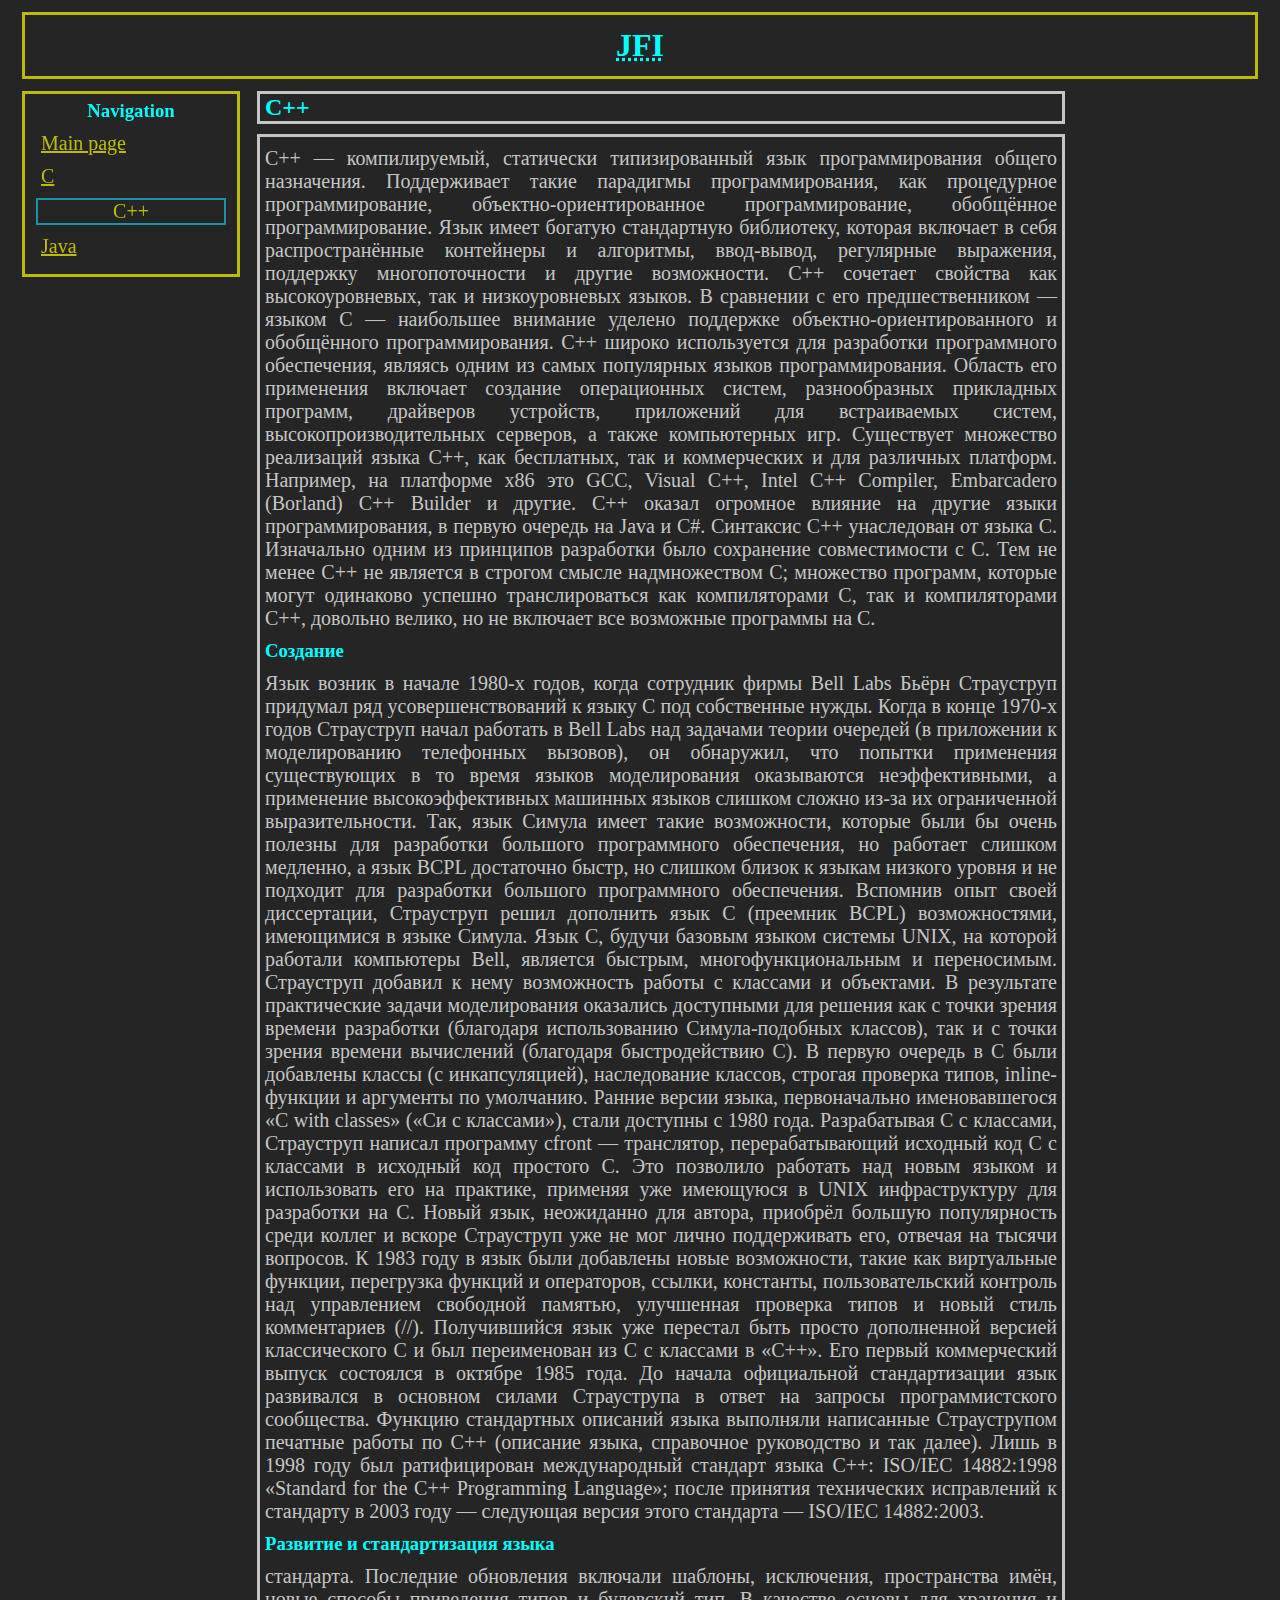
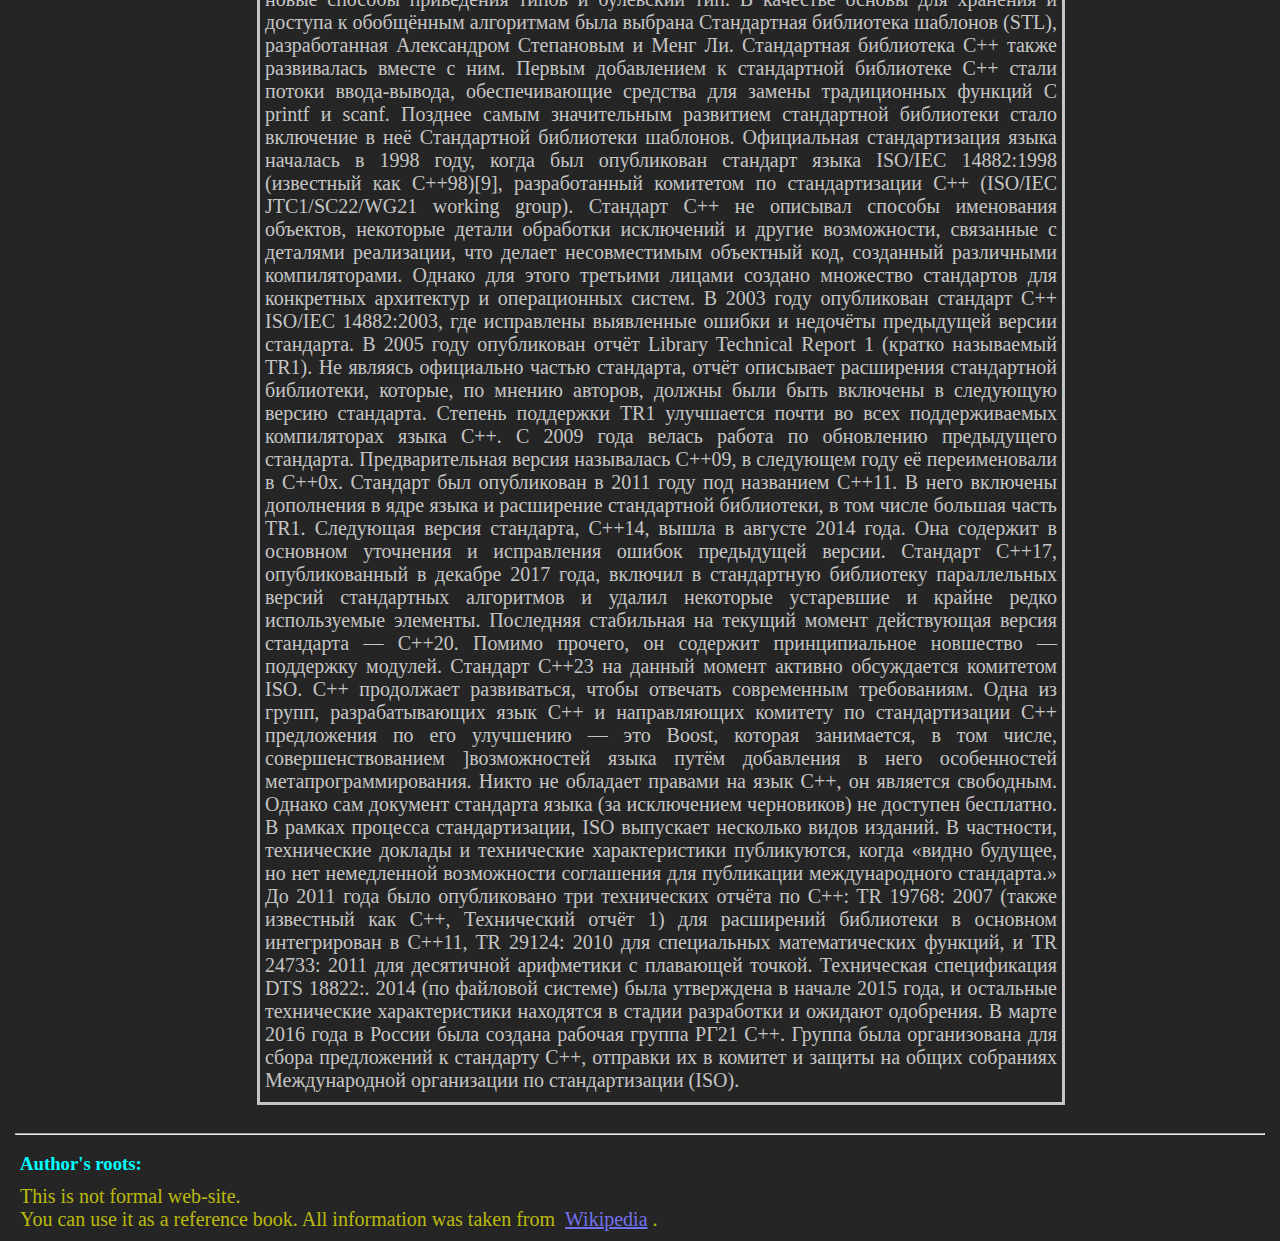
==== Pages/C++.html @ 37a1c80e "Init site" ====
﻿<!DOCTYPE html>
    <head>
        <title>Document</title>
        <link rel="stylesheet" type="text/css" href="../Styles/maketMain.css">
        <link rel="stylesheet" type="text/css" href="../Styles/style.css">
    </head>
    <body>
        <header>
            <h1 id="centre">    
                <abbr title="Just Fast Information">JFI</abbr>
            </h1>
        </header>
        
        <nav>
            <h3 id="centre">
                Navigation
            </h3>
            <p><a href="Index.html" id="a">Main page</a></p>
            <p><a href="C.html" id="a">C</a></p>
            <p id="select">C++</p>
            <p><a href="Java.html" id="a">Java</a></p>
        </nav>

        <main>
            <div id="main">
                <h2>C++</h2>
            </div>
            <div id="main">
                <p>
                    C++ — компилируемый, статически типизированный язык программирования общего назначения.
                    Поддерживает такие парадигмы программирования, как процедурное программирование, объектно-ориентированное
                    программирование, обобщённое программирование. Язык имеет богатую стандартную библиотеку, которая включает
                    в себя распространённые контейнеры и алгоритмы, ввод-вывод, регулярные выражения, поддержку многопоточности
                    и другие возможности. C++ сочетает свойства как высокоуровневых, так и низкоуровневых языков. В сравнении 
                    с его предшественником — языком C — наибольшее внимание уделено поддержке объектно-ориентированного и 
                    обобщённого программирования.
                    C++ широко используется для разработки программного обеспечения, являясь одним из самых популярных языков 
                    программирования. Область его применения включает создание операционных систем, разнообразных прикладных 
                    программ, драйверов устройств, приложений для встраиваемых систем, высокопроизводительных серверов, а также 
                    компьютерных игр. Существует множество реализаций языка C++, как бесплатных, так и коммерческих и для различных
                    платформ. Например, на платформе x86 это GCC, Visual C++, Intel C++ Compiler, Embarcadero (Borland) C++ Builder
                    и другие. C++ оказал огромное влияние на другие языки программирования, в первую очередь на Java и C#.
                    Синтаксис C++ унаследован от языка C. Изначально одним из принципов разработки было сохранение совместимости с C.
                    Тем не менее C++ не является в строгом смысле надмножеством C; множество программ, которые могут одинаково успешно
                    транслироваться как компиляторами C, так и компиляторами C++, довольно велико, но не включает все возможные программы на C.
                </p>
                
                <h3>Создание</h3>
                
                <p>
                    Язык возник в начале 1980-х годов, когда сотрудник фирмы Bell Labs Бьёрн Страуструп придумал ряд усовершенствований 
                    к языку C под собственные нужды. Когда в конце 1970-х годов Страуструп начал работать в Bell Labs над задачами теории 
                    очередей (в приложении к моделированию телефонных вызовов), он обнаружил, что попытки применения существующих в то
                    время языков моделирования оказываются неэффективными, а применение высокоэффективных машинных языков слишком сложно
                    из-за их ограниченной выразительности. Так, язык Симула имеет такие возможности, которые были бы очень полезны для
                    разработки большого программного обеспечения, но работает слишком медленно, а язык BCPL достаточно быстр, но слишком 
                    близок к языкам низкого уровня и не подходит для разработки большого программного обеспечения.
                    Вспомнив опыт своей диссертации, Страуструп решил дополнить язык C (преемник BCPL) возможностями, имеющимися в языке 
                    Симула. Язык C, будучи базовым языком системы UNIX, на которой работали компьютеры Bell, является быстрым, 
                    многофункциональным и переносимым. Страуструп добавил к нему возможность работы с классами и объектами. В результате
                    практические задачи моделирования оказались доступными для решения как с точки зрения времени разработки (благодаря 
                    использованию Симула-подобных классов), так и с точки зрения времени вычислений (благодаря быстродействию C). В 
                    первую очередь в C были добавлены классы (с инкапсуляцией), наследование классов, строгая проверка типов, inline-функции 
                    и аргументы по умолчанию. Ранние версии языка, первоначально именовавшегося «C with classes» («Си с классами»), стали
                    доступны с 1980 года.
                    Разрабатывая C с классами, Страуструп написал программу cfront — транслятор, перерабатывающий исходный код C с классами
                    в исходный код простого C. Это позволило работать над новым языком и использовать его на практике, применяя уже имеющуюся
                    в UNIX инфраструктуру для разработки на C. Новый язык, неожиданно для автора, приобрёл большую популярность среди 
                    коллег и вскоре Страуструп уже не мог лично поддерживать его, отвечая на тысячи вопросов.
                    К 1983 году в язык были добавлены новые возможности, такие как виртуальные функции, перегрузка функций и операторов,
                    ссылки, константы, пользовательский контроль над управлением свободной памятью, улучшенная проверка типов и новый 
                    стиль комментариев (//). Получившийся язык уже перестал быть просто дополненной версией классического C и был переименован
                    из C с классами в «C++». Его первый коммерческий выпуск состоялся в октябре 1985 года.
                    До начала официальной стандартизации язык развивался в основном силами Страуструпа в ответ на запросы программистского
                    сообщества. Функцию стандартных описаний языка выполняли написанные Страуструпом печатные работы по C++ (описание языка,
                    справочное руководство и так далее). Лишь в 1998 году был ратифицирован международный стандарт языка C++: ISO/IEC 14882:1998
                    «Standard for the C++ Programming Language»; после принятия технических исправлений к стандарту в 2003 году — следующая версия 
                    этого стандарта — ISO/IEC 14882:2003.
                </p>

                    <h3>Развитие и стандартизация языка</h3>
                
                <p>
                    стандарта. Последние обновления включали шаблоны, исключения, пространства имён, новые способы приведения типов и булевский
                    тип. В качестве основы для хранения и доступа к обобщённым алгоритмам была выбрана Стандартная библиотека шаблонов (STL), 
                    разработанная Александром Степановым и Менг Ли.
                    Стандартная библиотека C++ также развивалась вместе с ним. Первым добавлением к стандартной библиотеке C++ стали потоки 
                    ввода-вывода, обеспечивающие средства для замены традиционных функций C printf и scanf. Позднее самым значительным развитием
                    стандартной библиотеки стало включение в неё Стандартной библиотеки шаблонов.
                    Официальная стандартизация языка началась в 1998 году, когда был опубликован стандарт языка ISO/IEC 14882:1998 (известный
                    как C++98)[9], разработанный комитетом по стандартизации C++ (ISO/IEC JTC1/SC22/WG21 working group). Стандарт C++ не описывал
                    способы именования объектов, некоторые детали обработки исключений и другие возможности, связанные с деталями реализации, 
                    что делает несовместимым объектный код, созданный различными компиляторами. Однако для этого третьими лицами создано множество 
                    стандартов для конкретных архитектур и операционных систем.
                    В 2003 году опубликован стандарт C++ ISO/IEC 14882:2003, где исправлены выявленные ошибки и недочёты предыдущей версии стандарта.
                    В 2005 году опубликован отчёт Library Technical Report 1 (кратко называемый TR1). Не являясь официально частью стандарта, отчёт 
                    описывает расширения стандартной библиотеки, которые, по мнению авторов, должны были быть включены в следующую версию стандарта. 
                    Степень поддержки TR1 улучшается почти во всех поддерживаемых компиляторах языка C++.
                    С 2009 года велась работа по обновлению предыдущего стандарта. Предварительная версия называлась C++09, в следующем году её 
                    переименовали в C++0x. Стандарт был опубликован в 2011 году под названием C++11. В него включены дополнения в ядре языка и
                    расширение стандартной библиотеки, в том числе большая часть TR1.
                    Следующая версия стандарта, C++14, вышла в августе 2014 года. Она содержит в основном уточнения и исправления ошибок предыдущей версии.
                    Стандарт C++17, опубликованный в декабре 2017 года, включил в стандартную библиотеку параллельных версий стандартных алгоритмов 
                    и удалил некоторые устаревшие и крайне редко используемые элементы.
                    Последняя стабильная на текущий момент действующая версия стандарта — C++20. Помимо прочего, он содержит принципиальное новшество 
                    — поддержку модулей.
                    Стандарт C++23 на данный момент активно обсуждается комитетом ISO.
                    C++ продолжает развиваться, чтобы отвечать современным требованиям. Одна из групп, разрабатывающих язык C++ и направляющих
                    комитету по стандартизации C++ предложения по его улучшению — это Boost, которая занимается, в том числе, совершенствованием 
                    ]возможностей языка путём добавления в него особенностей метапрограммирования.
                    Никто не обладает правами на язык C++, он является свободным. Однако сам документ стандарта языка (за исключением черновиков)
                    не доступен бесплатно. В рамках процесса стандартизации, ISO выпускает несколько видов изданий. В частности, технические доклады 
                    и технические характеристики публикуются, когда «видно будущее, но нет немедленной возможности соглашения для публикации
                    международного стандарта.» До 2011 года было опубликовано три технических отчёта по C++: TR 19768: 2007 (также известный как 
                    C++, Технический отчёт 1) для расширений библиотеки в основном интегрирован в C++11, TR 29124: 2010 для специальных математических
                    функций, и TR 24733: 2011 для десятичной арифметики с плавающей точкой. Техническая спецификация DTS 18822:. 2014 (по файловой
                    системе) была утверждена в начале 2015 года, и остальные технические характеристики находятся в стадии разработки и ожидают одобрения.
                    В марте 2016 года в России была создана рабочая группа РГ21 C++. Группа была организована для сбора предложений к стандарту C++,
                    отправки их в комитет и защиты на общих собраниях Международной организации по стандартизации (ISO).
                </p>
            </div>
        </main>

        <br>
        <hr>
        <br>

        <footer>
            <h3>Author's roots:</h3>
            <p>
                This is not formal web-site.<br>
                You can use it as a reference book.
                All information was taken from <a href="https://en.wikipedia.org/">Wikipedia</a>.
            </p>
        </footer>
    </body>
</html>
---- Styles/maketMain.css ----
* {    
    margin-top: 0;
    margin-left: 5px;
    margin-right: 5px;
    margin-bottom: 0;
}

header {
    margin: 12px;
    padding: 12px;
}

main {
    margin-right:200px;
    margin-left: 242px;
}

nav {
    float: left;
    min-width: 200px;
    padding: 6px;
    margin-left: 12px;
    top: 12px;
    position: sticky;
}

footer {
    width: 100%;
}

header, nav {
    border: 3px solid;
}
---- Styles/style.css ----
* {
    text-align: justify;
}

header, footer, nav, #a {
    color: rgba(255, 255, 0, 0.69);
}

a {
    color: rgb(114, 114, 238);
}

body {
    background-color: #252525;
}

p {
    font-size: 125%;
    margin-top: 10px;
    margin-bottom: 10px;
}

li {
    font-size: 125%;
    margin-top: 10px;
    margin-bottom: 10px; 
    margin-left: 20px;
}

h1, h2, h3, h4, h5, h6 {
    color: aqua;
}

#centre {
    text-align: center;
}

#select {
    border: 2px solid rgb(30, 144, 167);
    text-align: center;
}

#main {
    border: 3px solid;    
    color: rgb(197, 197, 197);
    margin-bottom: 10px;
}
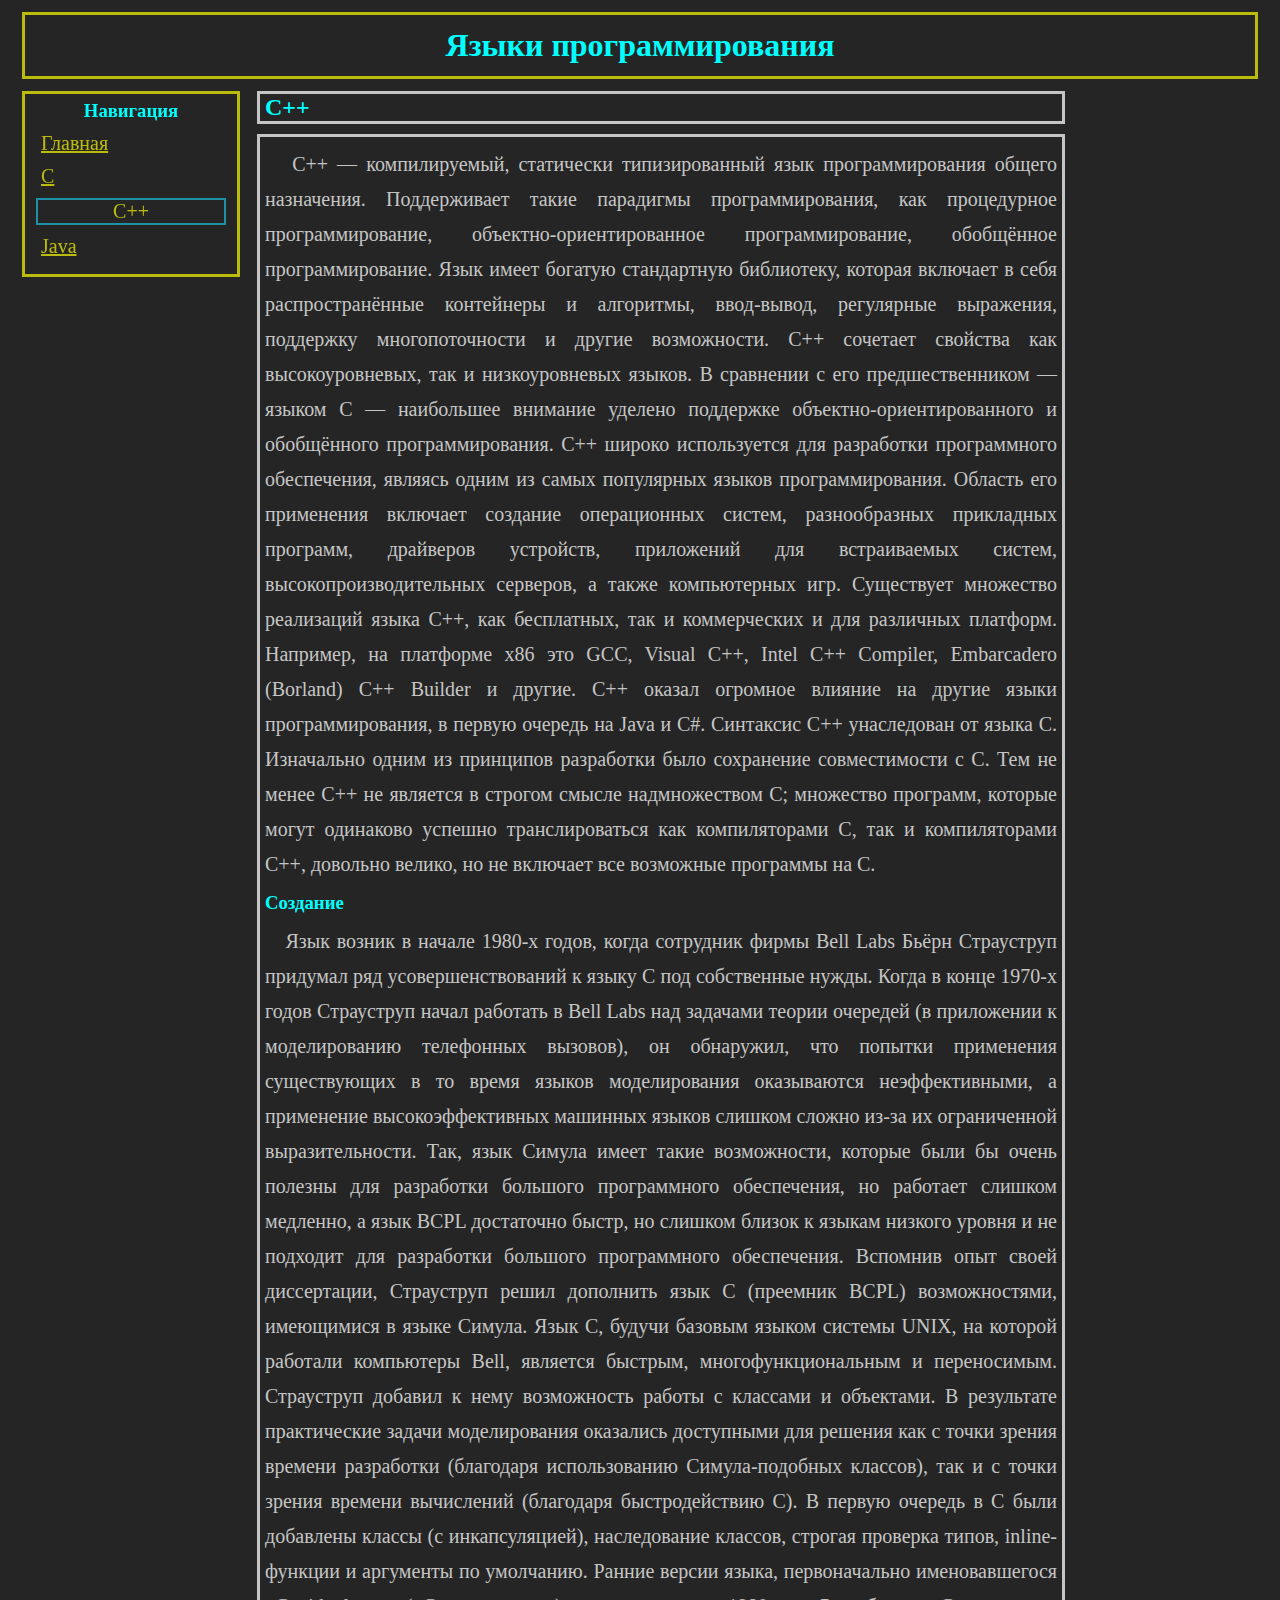
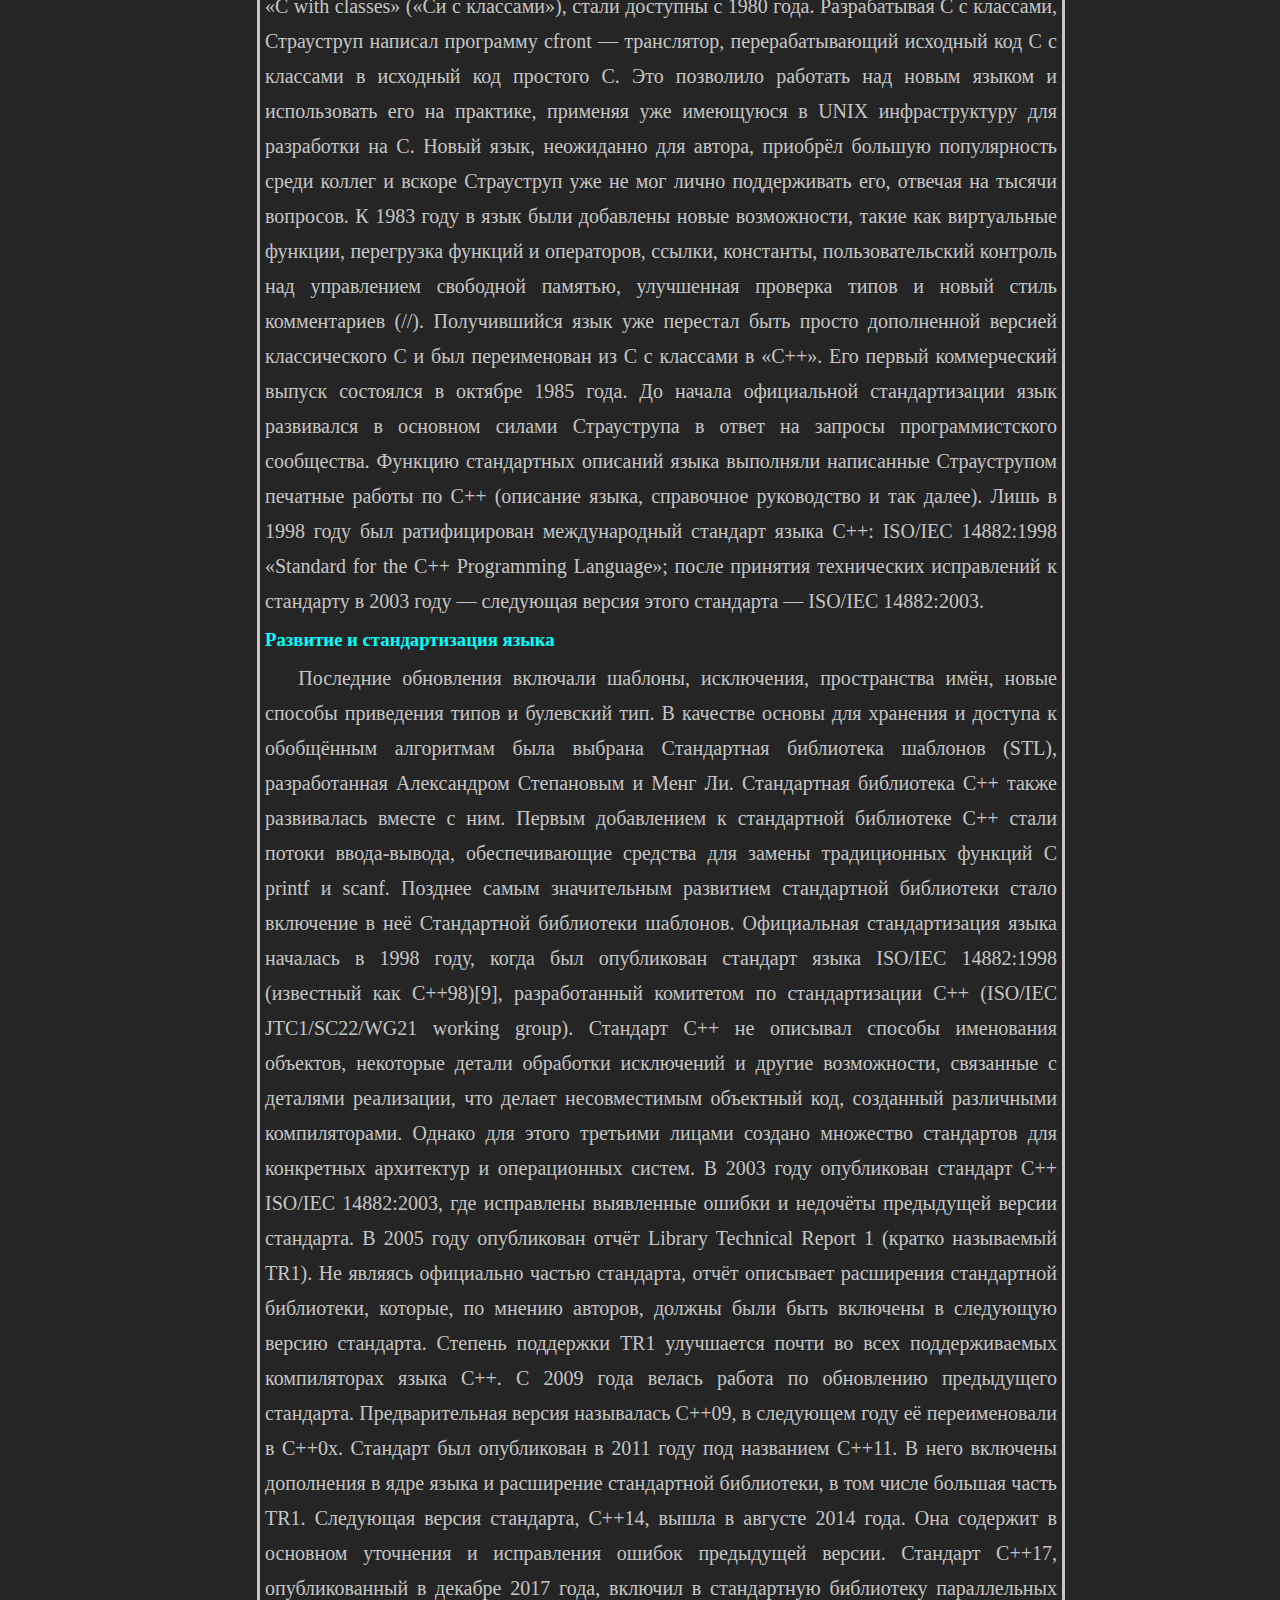
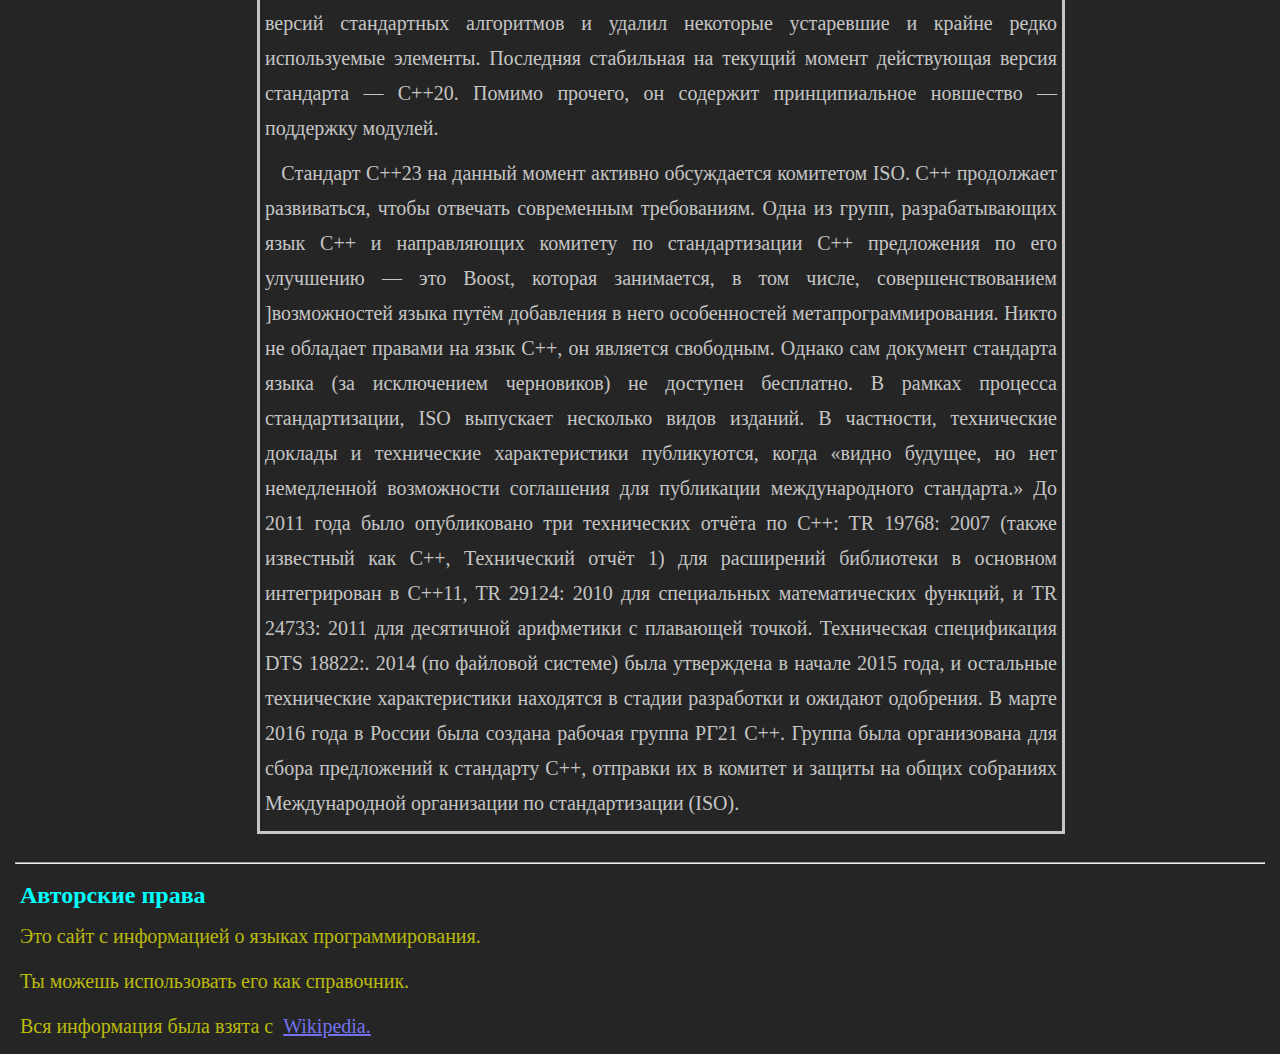
==== commit 5af2bb9d: "pre_relise" ====
--- a/Pages/C++.html
+++ b/Pages/C++.html
@@ -1,33 +1,38 @@
 ﻿<!DOCTYPE html>
     <head>
-        <title>Document</title>
-        <link rel="stylesheet" type="text/css" href="../Styles/maketMain.css">
-        <link rel="stylesheet" type="text/css" href="../Styles/style.css">
+        <title>Языки программирования</title>
+        <link rel="shortcut icon" href="../Pictures/logo.png" type="image/x-icon">
+        <link rel="stylesheet" type="text/css" href="../Styles/base_maket.css">
+        <link rel="stylesheet" type="text/css" href="../Styles/classes.css">
+        <link rel="stylesheet" type="text/css" href="../Styles/html_elements.css">
+        <link rel="stylesheet" type="text/css" href="../Styles/id_styles.css">
     </head>
     <body>
         <header>
             <h1 id="centre">    
-                <abbr title="Just Fast Information">JFI</abbr>
+                Языки программирования
             </h1>
         </header>
         
         <nav>
             <h3 id="centre">
-                Navigation
+                Навигация
             </h3>
-            <p><a href="Index.html" id="a">Main page</a></p>
-            <p><a href="C.html" id="a">C</a></p>
-            <p id="select">C++</p>
-            <p><a href="Java.html" id="a">Java</a></p>
+            <ul>
+               <li><a href="Index.html">Главная</a></li> 
+               <li><a href="C.html">C</a></li> 
+               <li id="selected">C++</li> 
+               <li><a href="Java.html">Java</a></li> 
+            </ul>
         </nav>
 
         <main>
-            <div id="main">
+            <section>
                 <h2>C++</h2>
-            </div>
-            <div id="main">
+            </section>
+            <section>
                 <p>
-                    C++ — компилируемый, статически типизированный язык программирования общего назначения.
+                    &nbsp;&nbsp;&nbsp;C++ — компилируемый, статически типизированный язык программирования общего назначения.
                     Поддерживает такие парадигмы программирования, как процедурное программирование, объектно-ориентированное
                     программирование, обобщённое программирование. Язык имеет богатую стандартную библиотеку, которая включает
                     в себя распространённые контейнеры и алгоритмы, ввод-вывод, регулярные выражения, поддержку многопоточности
@@ -48,7 +53,7 @@
                 <h3>Создание</h3>
                 
                 <p>
-                    Язык возник в начале 1980-х годов, когда сотрудник фирмы Bell Labs Бьёрн Страуструп придумал ряд усовершенствований 
+                    &nbsp;&nbsp;&nbsp;Язык возник в начале 1980-х годов, когда сотрудник фирмы Bell Labs Бьёрн Страуструп придумал ряд усовершенствований 
                     к языку C под собственные нужды. Когда в конце 1970-х годов Страуструп начал работать в Bell Labs над задачами теории 
                     очередей (в приложении к моделированию телефонных вызовов), он обнаружил, что попытки применения существующих в то
                     время языков моделирования оказываются неэффективными, а применение высокоэффективных машинных языков слишком сложно
@@ -81,7 +86,7 @@
                     <h3>Развитие и стандартизация языка</h3>
                 
                 <p>
-                    стандарта. Последние обновления включали шаблоны, исключения, пространства имён, новые способы приведения типов и булевский
+                    &nbsp;&nbsp;&nbsp;Последние обновления включали шаблоны, исключения, пространства имён, новые способы приведения типов и булевский
                     тип. В качестве основы для хранения и доступа к обобщённым алгоритмам была выбрана Стандартная библиотека шаблонов (STL), 
                     разработанная Александром Степановым и Менг Ли.
                     Стандартная библиотека C++ также развивалась вместе с ним. Первым добавлением к стандартной библиотеке C++ стали потоки 
@@ -104,7 +109,10 @@
                     и удалил некоторые устаревшие и крайне редко используемые элементы.
                     Последняя стабильная на текущий момент действующая версия стандарта — C++20. Помимо прочего, он содержит принципиальное новшество 
                     — поддержку модулей.
-                    Стандарт C++23 на данный момент активно обсуждается комитетом ISO.
+                </p>
+                
+                <p>
+                    &nbsp;&nbsp;&nbsp;Стандарт C++23 на данный момент активно обсуждается комитетом ISO.
                     C++ продолжает развиваться, чтобы отвечать современным требованиям. Одна из групп, разрабатывающих язык C++ и направляющих
                     комитету по стандартизации C++ предложения по его улучшению — это Boost, которая занимается, в том числе, совершенствованием 
                     ]возможностей языка путём добавления в него особенностей метапрограммирования.
@@ -118,7 +126,7 @@
                     В марте 2016 года в России была создана рабочая группа РГ21 C++. Группа была организована для сбора предложений к стандарту C++,
                     отправки их в комитет и защиты на общих собраниях Международной организации по стандартизации (ISO).
                 </p>
-            </div>
+            </section>
         </main>
 
         <br>
@@ -126,12 +134,10 @@
         <br>
 
         <footer>
-            <h3>Author's roots:</h3>
-            <p>
-                This is not formal web-site.<br>
-                You can use it as a reference book.
-                All information was taken from <a href="https://en.wikipedia.org/">Wikipedia</a>.
-            </p>
+            <h2>Авторские права</h2>
+                <p>Это сайт с информацией о языках программирования.</p>
+                <p>Ты можешь использовать его как справочник.</p>
+                <p>Вся информация была взята с <a href="https://en.wikipedia.org/">Wikipedia.</a></p>
         </footer>
     </body>
 </html>--- a/Styles/base_maket.css
+++ b/Styles/base_maket.css
@@ -0,0 +1,48 @@
+* {    
+    margin-top: 0;
+    margin-left: 5px;
+    margin-right: 5px;
+    margin-bottom: 0;
+    text-align: justify;
+}
+
+header {
+    margin: 12px;
+    padding: 12px;
+}
+
+body {
+    background-color: #252525;
+}
+
+main {
+    margin-right:200px;
+    margin-left: 242px;
+}
+
+main section {
+    border: 3px solid;    
+    color: rgb(197, 197, 197);
+    margin-bottom: 10px;
+}
+
+nav {
+    float: left;
+    min-width: 200px;
+    padding: 6px;
+    margin-left: 12px;
+    top: 12px;
+    position: sticky;
+}
+
+footer {
+    width: 100%;
+}
+
+header, footer, nav, nav a {
+    color: rgba(255, 255, 0, 0.69);
+}
+
+header, nav {
+    border: 3px solid;
+}--- a/Styles/html_elements.css
+++ b/Styles/html_elements.css
@@ -0,0 +1,34 @@
+a {
+    color: rgb(114, 114, 238);
+}
+
+p {
+    font-size: 125%;
+    margin-top: 10px;
+    margin-bottom: 10px;
+    line-height: 35px;
+}
+
+li {
+    font-size: 125%;
+    margin-top: 10px;
+    margin-bottom: 10px; 
+    margin-left: 20px;
+}
+
+nav ul {
+    padding: 0;
+    margin: 0;
+}
+
+nav li {
+    list-style: none;
+    margin-top: 10px;
+    margin-left: 5px;
+    margin-bottom: 10px;
+    margin-right: 5px;
+}
+
+h1, h2, h3, h4, h5, h6 {
+    color: aqua;
+}--- a/Styles/id_styles.css
+++ b/Styles/id_styles.css
@@ -0,0 +1,8 @@
+#centre {
+    text-align: center;
+}
+
+#selected {
+    border: 2px solid rgb(30, 144, 167);
+    text-align: center;
+}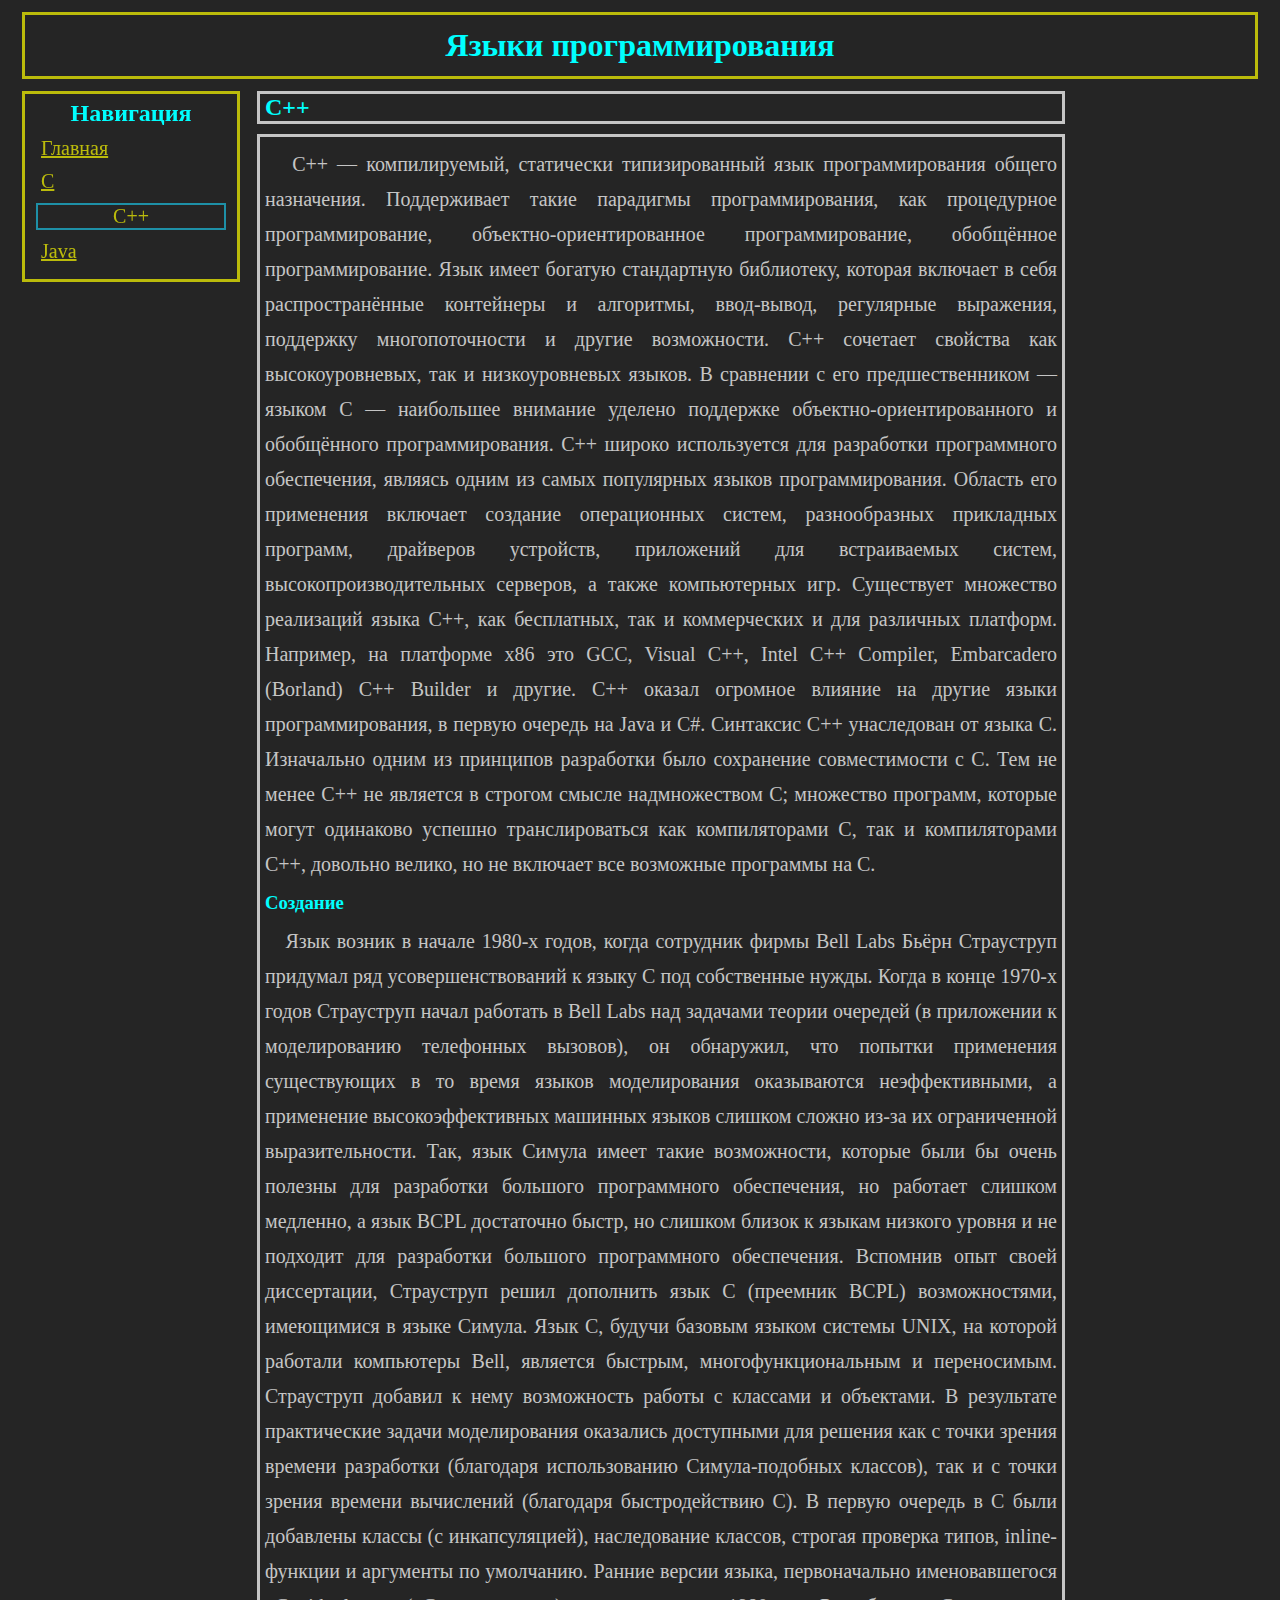
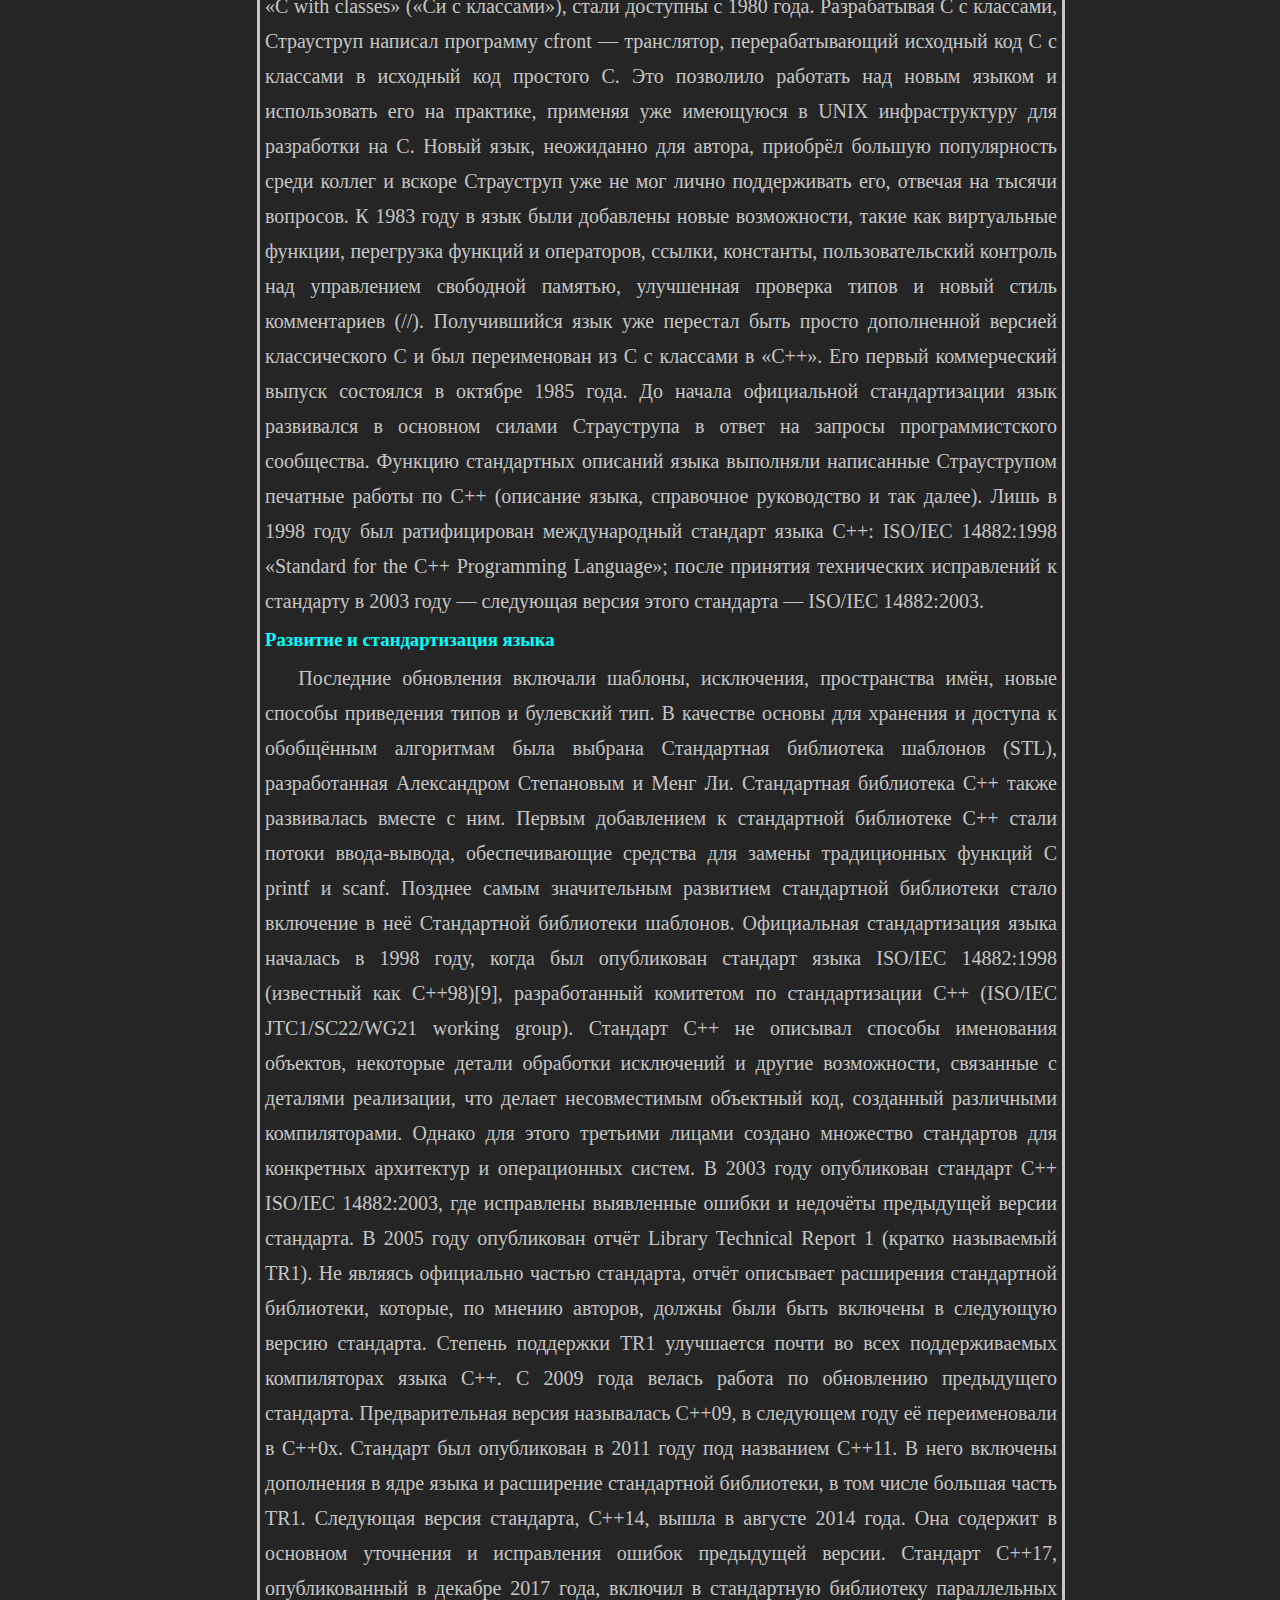
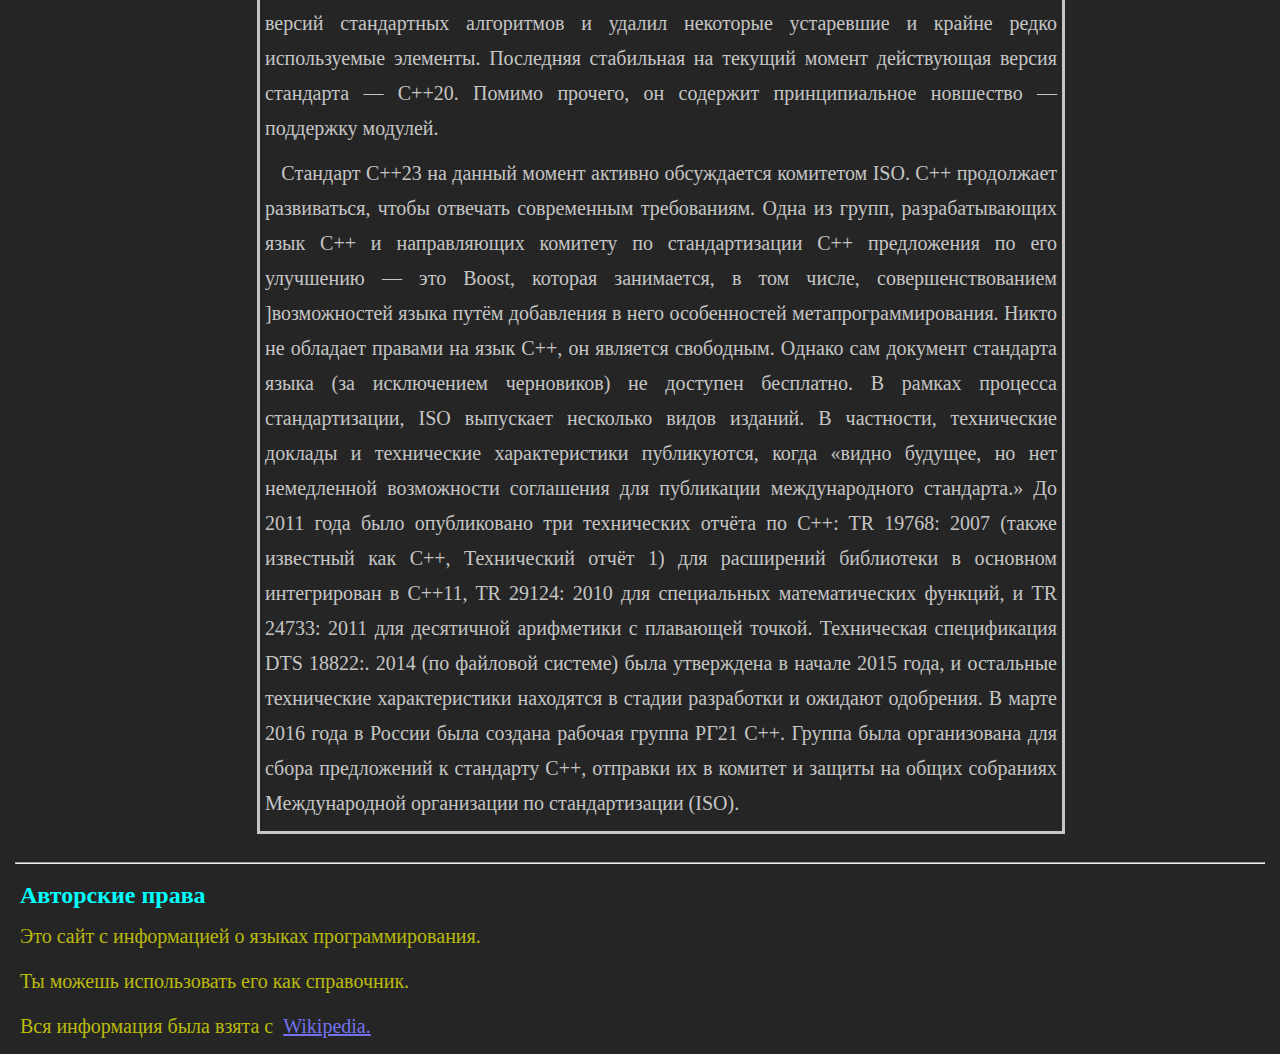
==== commit 19f58def: "pre_relise_2" ====
--- a/Pages/C++.html
+++ b/Pages/C++.html
@@ -3,9 +3,10 @@
         <title>Языки программирования</title>
         <link rel="shortcut icon" href="../Pictures/logo.png" type="image/x-icon">
         <link rel="stylesheet" type="text/css" href="../Styles/base_maket.css">
-        <link rel="stylesheet" type="text/css" href="../Styles/classes.css">
+        <link rel="stylesheet" type="text/css" href="../Styles/adaptability.css">
         <link rel="stylesheet" type="text/css" href="../Styles/html_elements.css">
         <link rel="stylesheet" type="text/css" href="../Styles/id_styles.css">
+        <meta name="viewport" content="width=device-width, initial-scale=1">
     </head>
     <body>
         <header>
@@ -15,9 +16,9 @@
         </header>
         
         <nav>
-            <h3 id="centre">
+            <h2 id="centre">
                 Навигация
-            </h3>
+            </h2>
             <ul>
                <li><a href="Index.html">Главная</a></li> 
                <li><a href="C.html">C</a></li> 
@@ -110,7 +111,7 @@
                     Последняя стабильная на текущий момент действующая версия стандарта — C++20. Помимо прочего, он содержит принципиальное новшество 
                     — поддержку модулей.
                 </p>
-                
+
                 <p>
                     &nbsp;&nbsp;&nbsp;Стандарт C++23 на данный момент активно обсуждается комитетом ISO.
                     C++ продолжает развиваться, чтобы отвечать современным требованиям. Одна из групп, разрабатывающих язык C++ и направляющих
--- a/Styles/adaptability.css
+++ b/Styles/adaptability.css
@@ -0,0 +1,40 @@
+@media screen and (max-width: 768px) {
+    main {
+        margin-right: 0;
+        margin-left: 0;
+        margin-top: 70px;
+    }
+    
+    nav {
+        width: calc(100% - 20px);
+        padding: 6px;
+        margin-left: 2px;
+        top: 3px;
+        display: inline-block;
+        background-color: #252525;
+        max-height: 100px;
+    }
+
+    header {
+        margin: 2px;
+        padding: 2px;
+    }
+
+    main section {
+        margin-left: 2px;
+        margin-right: 1px;
+    }   
+    
+    nav ul {
+        justify-content: space-between;
+        display: flex;
+    }
+    
+    nav li {
+        display: inline-block;
+    }    
+
+    nav h2 {
+        display: none;
+    }
+}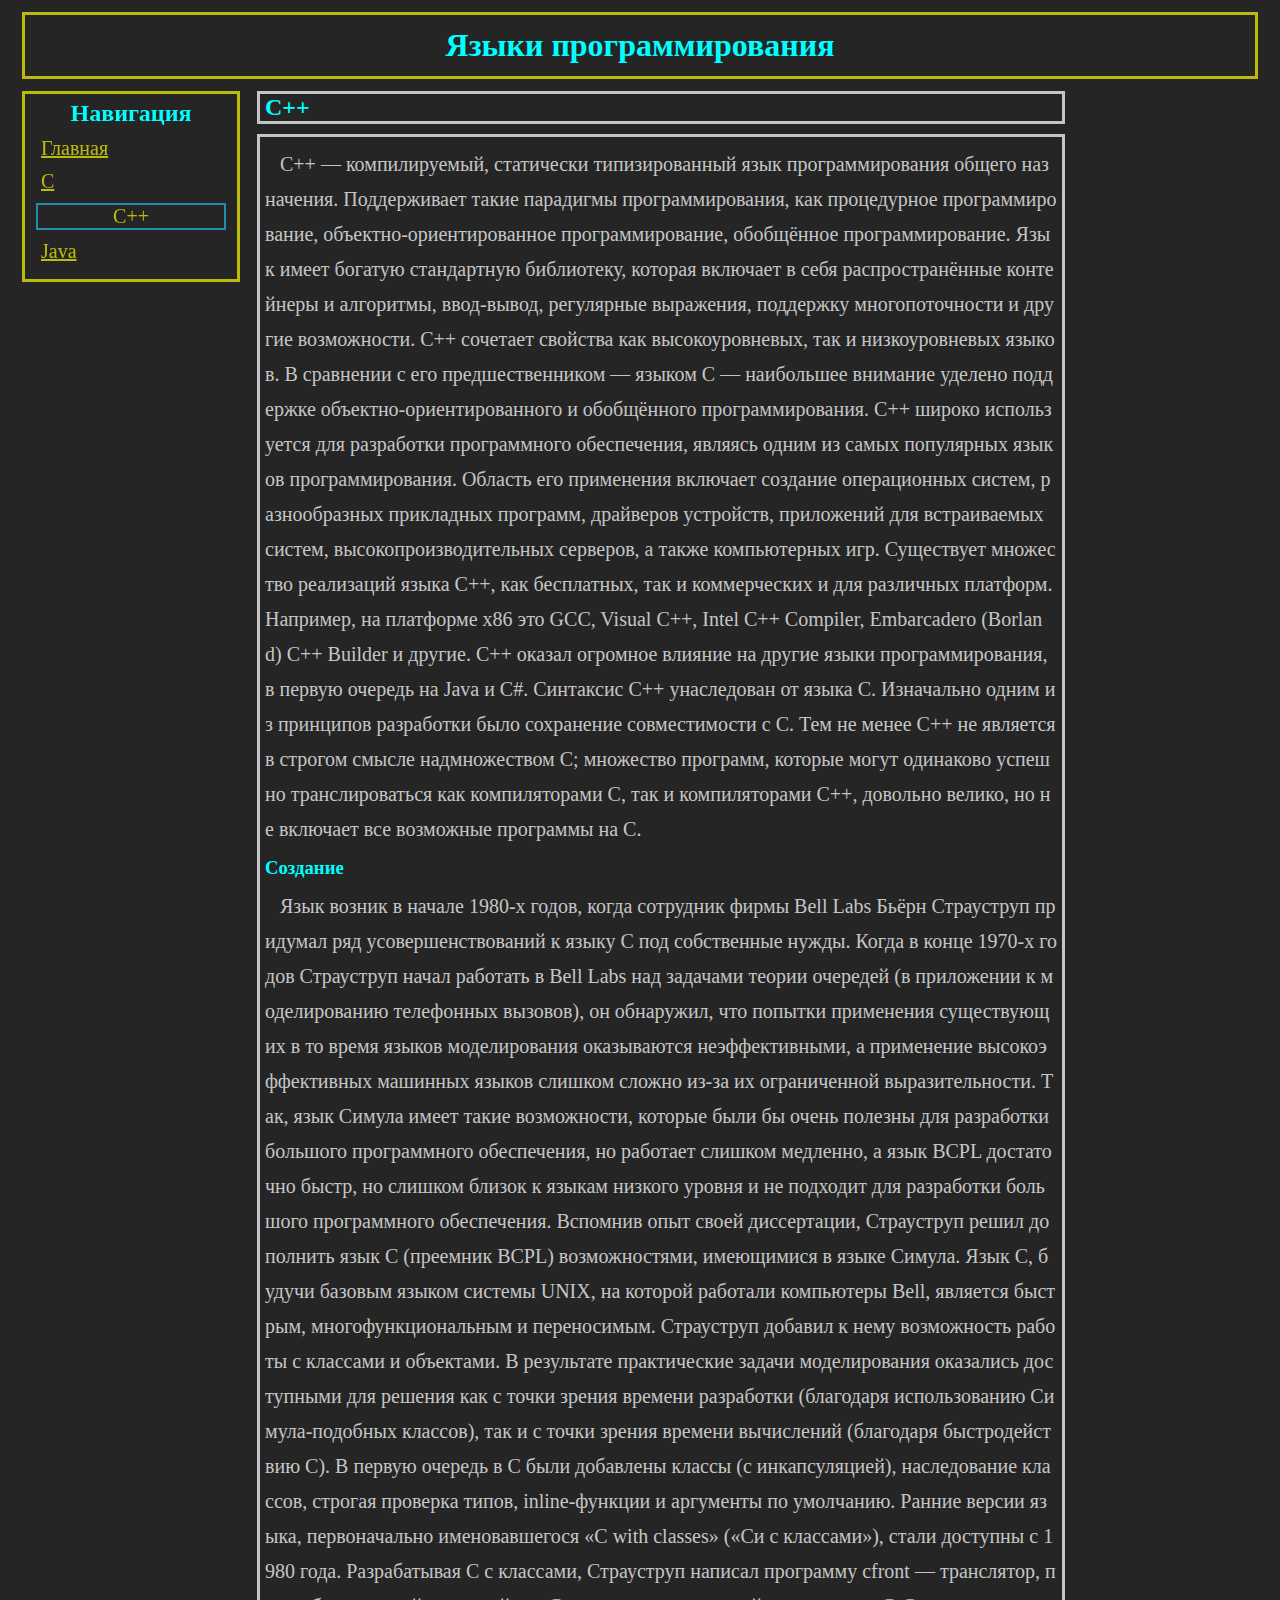
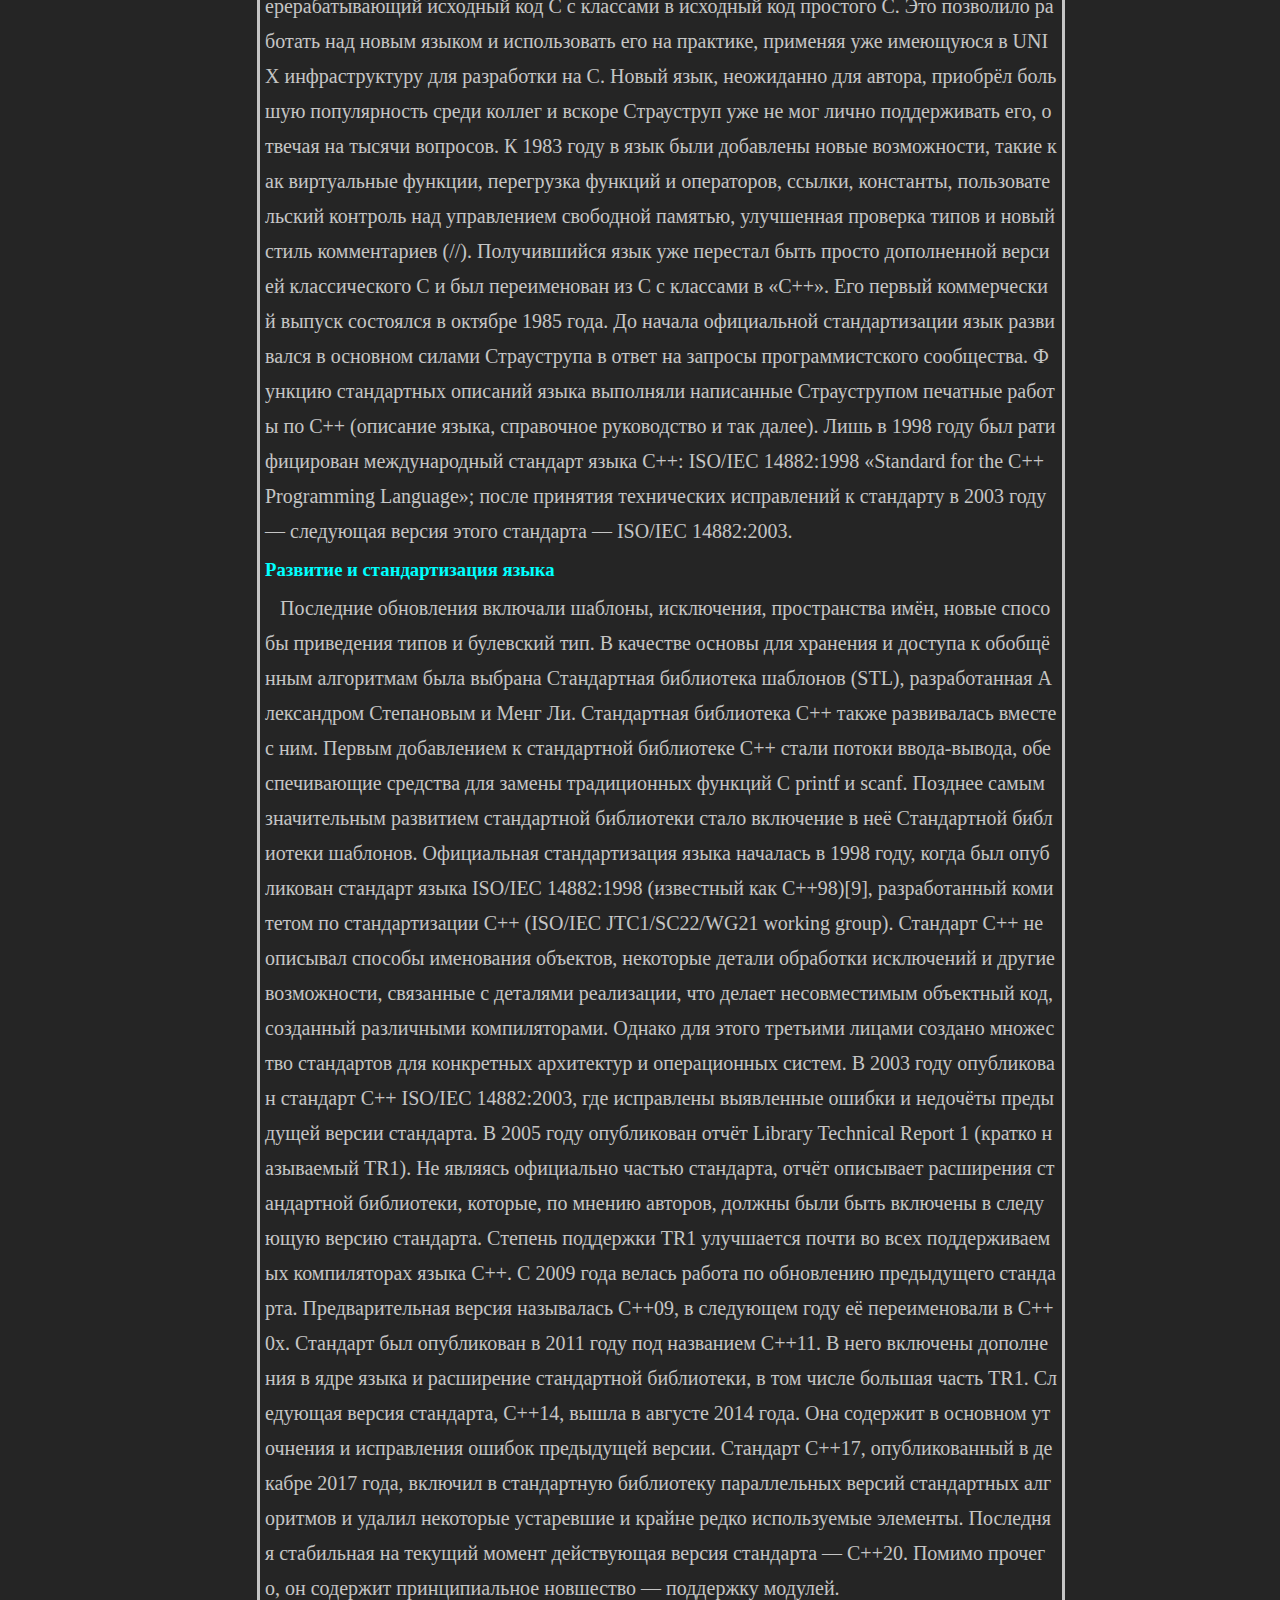
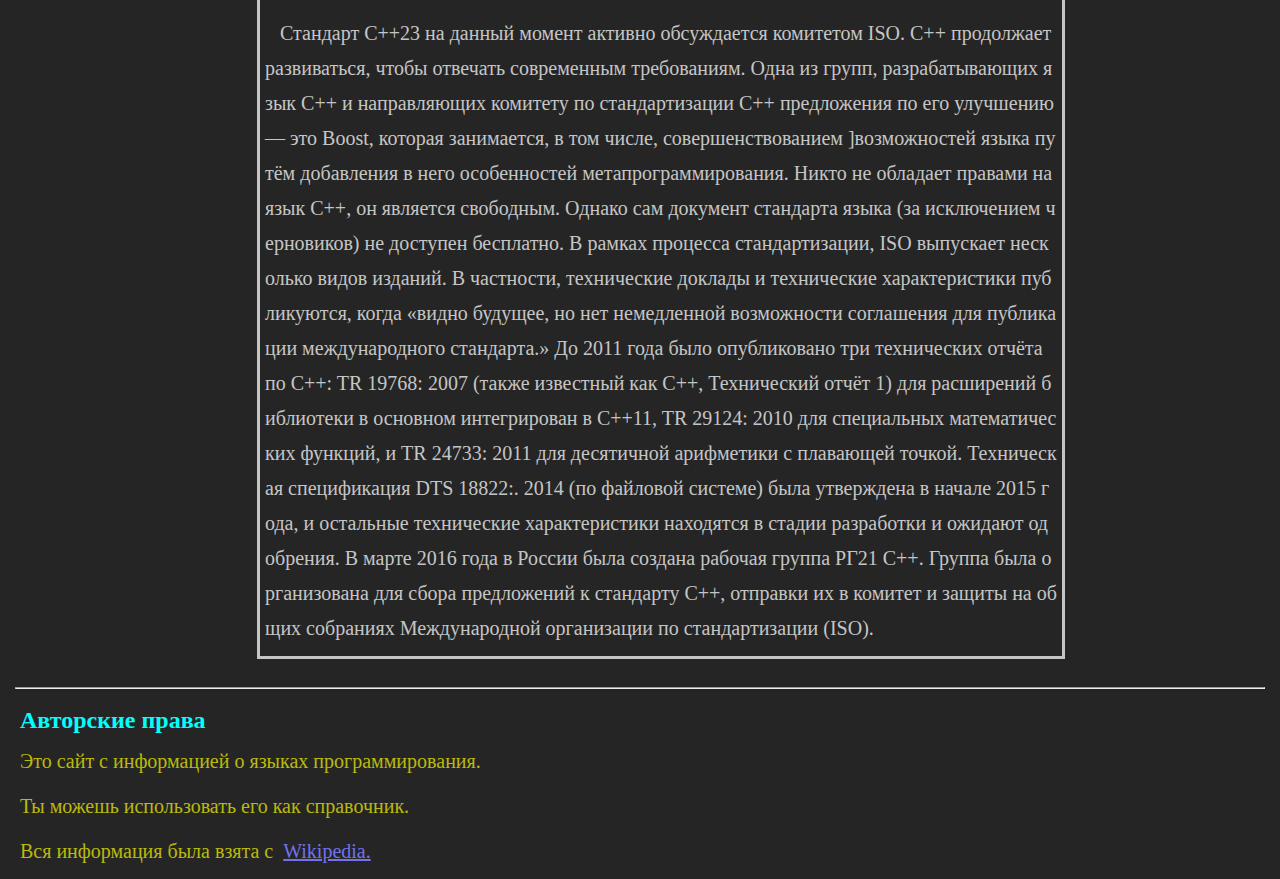
==== commit 1667c64f: "relise-v2.0" ====
--- a/Pages/C++.html
+++ b/Pages/C++.html
@@ -6,6 +6,7 @@
         <link rel="stylesheet" type="text/css" href="../Styles/adaptability.css">
         <link rel="stylesheet" type="text/css" href="../Styles/html_elements.css">
         <link rel="stylesheet" type="text/css" href="../Styles/id_styles.css">
+        <link rel="stylesheet" type="text/css" href="../Styles/animations.css">
         <meta name="viewport" content="width=device-width, initial-scale=1">
     </head>
     <body>
--- a/Styles/base_maket.css
+++ b/Styles/base_maket.css
@@ -3,7 +3,7 @@
     margin-left: 5px;
     margin-right: 5px;
     margin-bottom: 0;
-    text-align: justify;
+    word-break:break-all;
 }
 
 header {
@@ -26,6 +26,10 @@
     margin-bottom: 10px;
 }
 
+h1 {
+    animation: move 7s infinite linear alternate;
+}
+
 nav {
     float: left;
     min-width: 200px;
--- a/Styles/adaptability.css
+++ b/Styles/adaptability.css
@@ -20,6 +20,10 @@
         padding: 2px;
     }
 
+    header h1{
+        font-size: 140%;
+    }
+
     main section {
         margin-left: 2px;
         margin-right: 1px;
--- a/Styles/html_elements.css
+++ b/Styles/html_elements.css
@@ -16,6 +16,10 @@
     margin-left: 20px;
 }
 
+li:not(#selected) {
+    color: #47983f;
+}
+
 nav ul {
     padding: 0;
     margin: 0;
--- a/Styles/animations.css
+++ b/Styles/animations.css
@@ -0,0 +1,19 @@
+
+@keyframes move {
+    0%
+    {
+        color: rgb(253, 0, 0);
+    }
+    25%
+    {
+        color: rgb(0, 253, 0);
+    }
+    75%
+    {
+        color: rgb(0, 0, 253);
+    }
+    100%
+    {
+        color: rgb(253, 0, 0);
+    }
+}